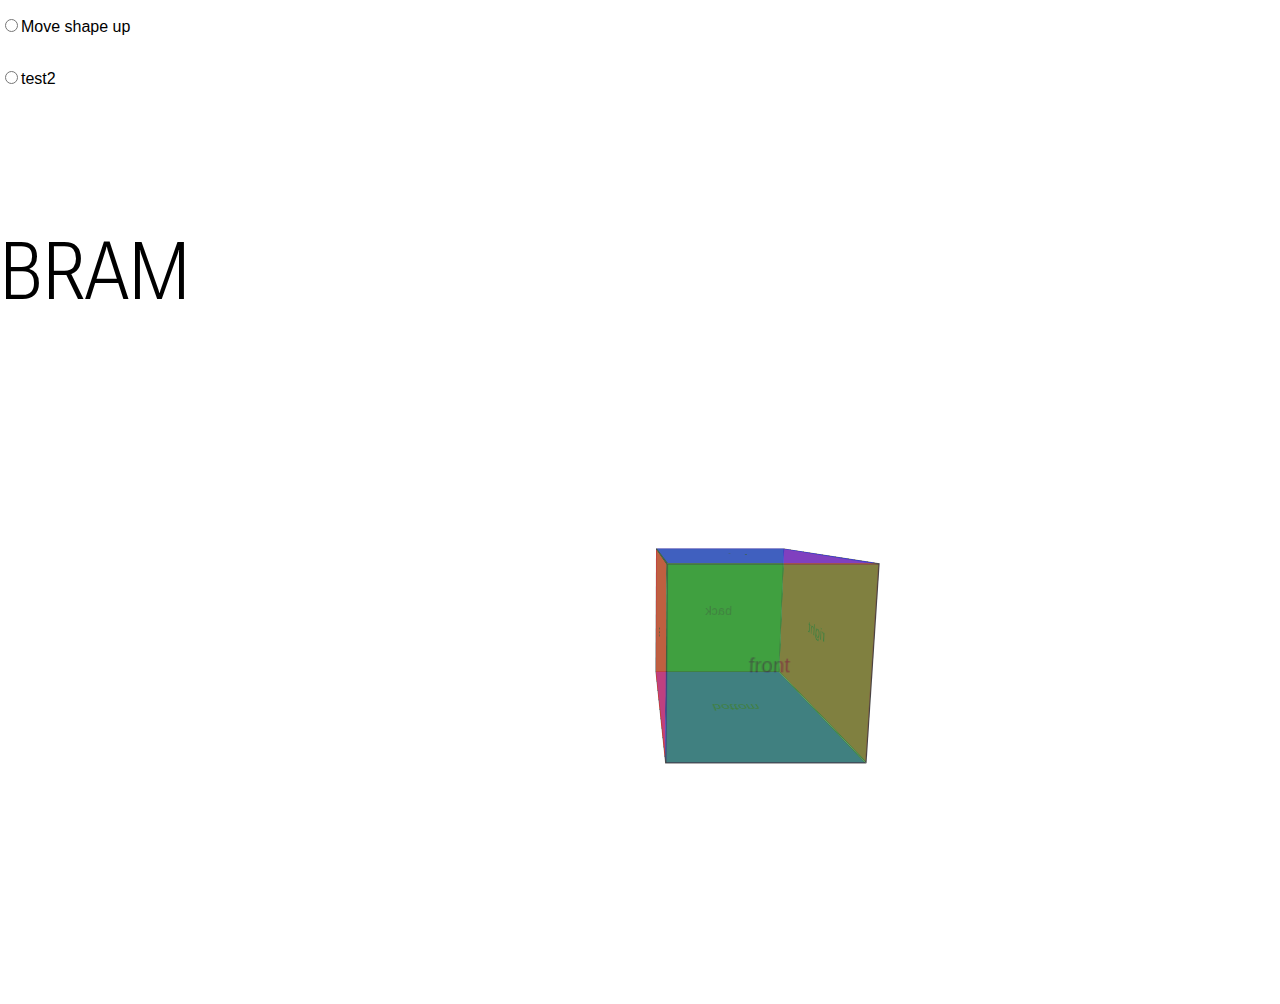
==== index.html @ 34472354 "push changes to css and html" ====
<!DOCTYPE html>
<html lang="en">
<head>
  <meta charset="UTF-8">
  <meta http-equiv="X-UA-Compatible" content="IE=edge">
  <meta name="viewport" content="width=device-width, initial-scale=1.0">
  <title>Document</title>
  <link href="./styles/style.css" rel="stylesheet" />
</head>
<body>

    <form>
      <label><input name="origin" type="radio" value="test1">Move shape up</label>
      <label><input name="origin" type="radio" value="test2">test2</label>
    </form>

    <section>

        <ul>

          <li>front</li>
          <li>back</li>
          <li>right</li>
          <li>left</li>
          <li>top</li>
          <li>bottom</li>

        </div>
        
    </section>

    <article>
      <h1>Bram</h1>
    </article>
</body>
</html>
---- styles/style.css ----
*, *::before, *::after {
  box-sizing: border-box;
}

@font-face {
  font-family: roboto-flex;
  src: url(../fonts/RobotoFlex.ttf) format('truetype-variations');
}

html, body {
  font-family: sans-serif;
}

body {
  margin: 0;
  padding: 0;
}

form {
  display: flex;
  flex-direction: column;
  z-index: 9999;
}

form label {
  margin-top: 1em;
  margin-bottom: 1em;
}

article h1 {
  position: absolute;
  top: 25%;
  margin: 0;
  text-align: center;
  font-family: roboto-flex;
  text-transform: uppercase;
  font-size: 5em;
  transition: 2s;
  font-stretch: 50%;
  font-variation-settings: 'wght' 225, 'slnt' 0, 'opsz' 16, 'CASL' 0.15;
}

section {
  display: grid;
  place-content: center;
  height: 100dvh;
  perspective: 20em;
}

section ul {
  list-style-type: none;
  position: relative;
  transform-style: preserve-3d;
  transform: rotateX(-5deg);
  transition: 2s;
  transform-origin: bottom right;
}

form:has(label:first-of-type input:checked) ~ section ul {
  transform: rotateX(90deg) rotateZ(90deg) rotate3d(1, 1.5, 2.5, 180deg);
}

form:has(label:last-of-type input:checked) ~ article h1 {
  font-size: 20em;
  font-variation-settings: 'wght' 900, 'slnt' -12, 'opsz' 248, 'CASL' 0.86;
  font-stretch: 193%;
}

section ul li {
  position: absolute;
  display: grid;
  transform-style: preserve-3d;
  place-content: center;
  border: 1px solid #000;
  opacity: 0.5;
  width: 10em;
  height: 10em;
}

/* Front */
section ul li:nth-child(1) {
  transform: rotateY(0deg) translateZ(5em);
}

/* Back */
section ul li:nth-child(2) {
  transform: rotateY(180deg) translateZ(5em);
}

/* Right */
section ul li:nth-child(3) {
  transform: rotateY(90deg) translateZ(5em);
}

/* Left */
section ul li:nth-child(4) {
  transform: rotateY(-90deg) translateZ(5em);
}

/* Top */
section ul li:nth-child(5) {
  transform: rotateX(90deg) translateZ(5em);
}

/* Bottom */
section ul li:nth-child(6) {
  transform: rotateX(-90deg) translateZ(5em);
}

section ul li:nth-child(1),
section ul li:nth-child(2) {
  background-color: green;
}

section ul li:nth-child(3),
section ul li:nth-child(4) {
  background-color: red;
}

section ul li:nth-child(5),
section ul li:nth-child(6) {
  background-color: blue;
}
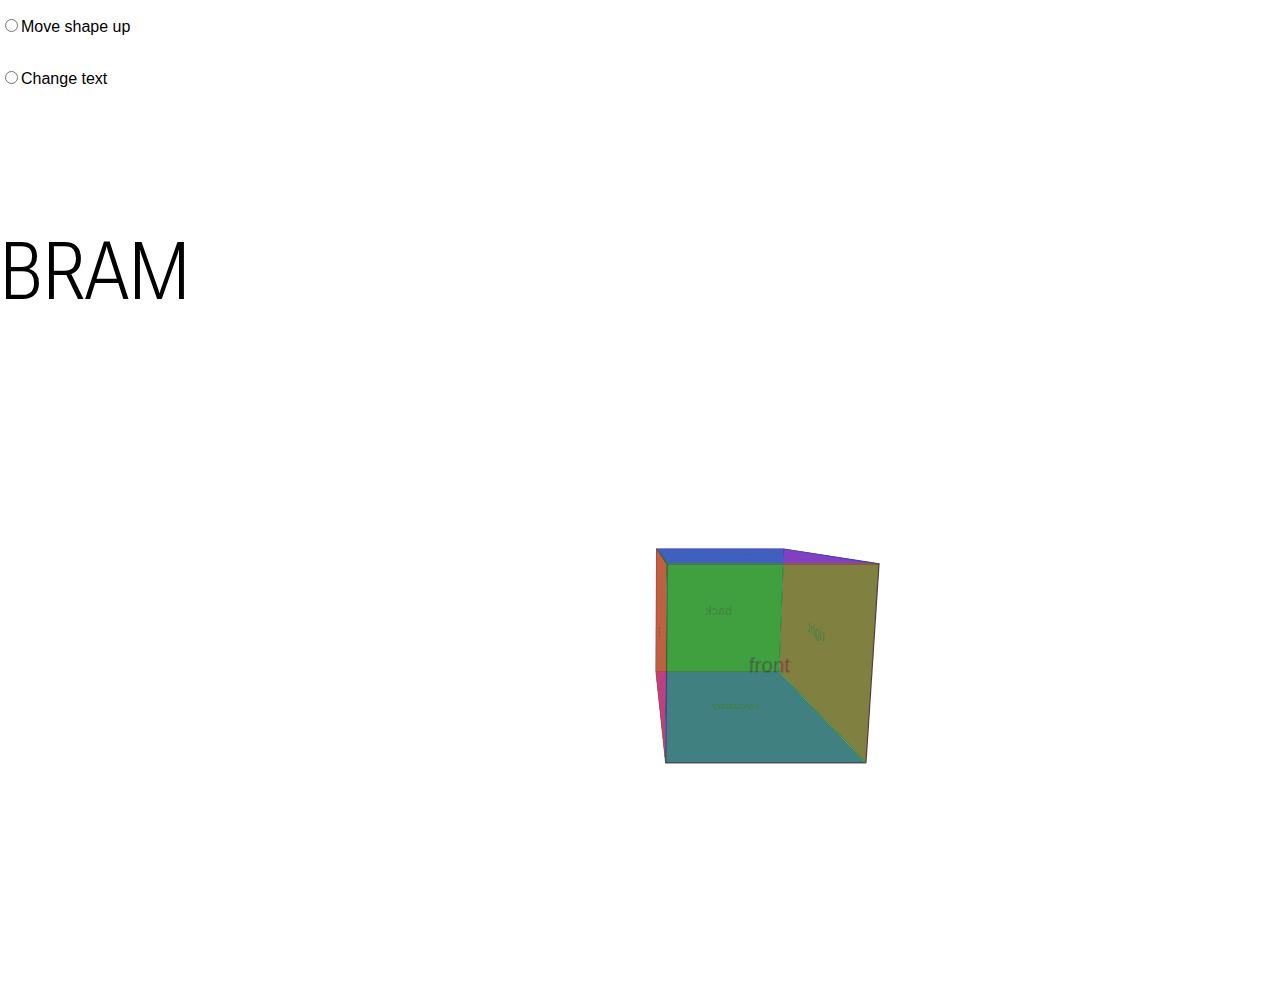
==== commit 3e64b16d: "add comments" ====
--- a/index.html
+++ b/index.html
@@ -11,7 +11,7 @@
 
     <form>
       <label><input name="origin" type="radio" value="test1">Move shape up</label>
-      <label><input name="origin" type="radio" value="test2">test2</label>
+      <label><input name="origin" type="radio" value="test2">Change text</label>
     </form>
 
     <section>
--- a/styles/style.css
+++ b/styles/style.css
@@ -1,12 +1,15 @@
+/* Resets */
 *, *::before, *::after {
   box-sizing: border-box;
 }
 
+/* Fonts */
 @font-face {
   font-family: roboto-flex;
   src: url(../fonts/RobotoFlex.ttf) format('truetype-variations');
 }
 
+/* Global */
 html, body {
   font-family: sans-serif;
 }
@@ -16,6 +19,7 @@
   padding: 0;
 }
 
+/* Formulier */
 form {
   display: flex;
   flex-direction: column;
@@ -27,6 +31,17 @@
   margin-bottom: 1em;
 }
 
+form:has(label:first-of-type input:checked) ~ section ul {
+  transform: rotateX(90deg) rotateZ(90deg) rotate3d(1, 1.5, 2.5, 180deg);
+}
+
+form:has(label:last-of-type input:checked) ~ article h1 {
+  font-size: 20em;
+  font-variation-settings: 'wght' 900, 'slnt' -12, 'opsz' 248, 'CASL' 0.86;
+  font-stretch: 193%;
+}
+
+/* Text */
 article h1 {
   position: absolute;
   top: 25%;
@@ -40,6 +55,7 @@
   font-variation-settings: 'wght' 225, 'slnt' 0, 'opsz' 16, 'CASL' 0.15;
 }
 
+/* Kubus */
 section {
   display: grid;
   place-content: center;
@@ -54,16 +70,6 @@
   transform: rotateX(-5deg);
   transition: 2s;
   transform-origin: bottom right;
-}
-
-form:has(label:first-of-type input:checked) ~ section ul {
-  transform: rotateX(90deg) rotateZ(90deg) rotate3d(1, 1.5, 2.5, 180deg);
-}
-
-form:has(label:last-of-type input:checked) ~ article h1 {
-  font-size: 20em;
-  font-variation-settings: 'wght' 900, 'slnt' -12, 'opsz' 248, 'CASL' 0.86;
-  font-stretch: 193%;
 }
 
 section ul li {
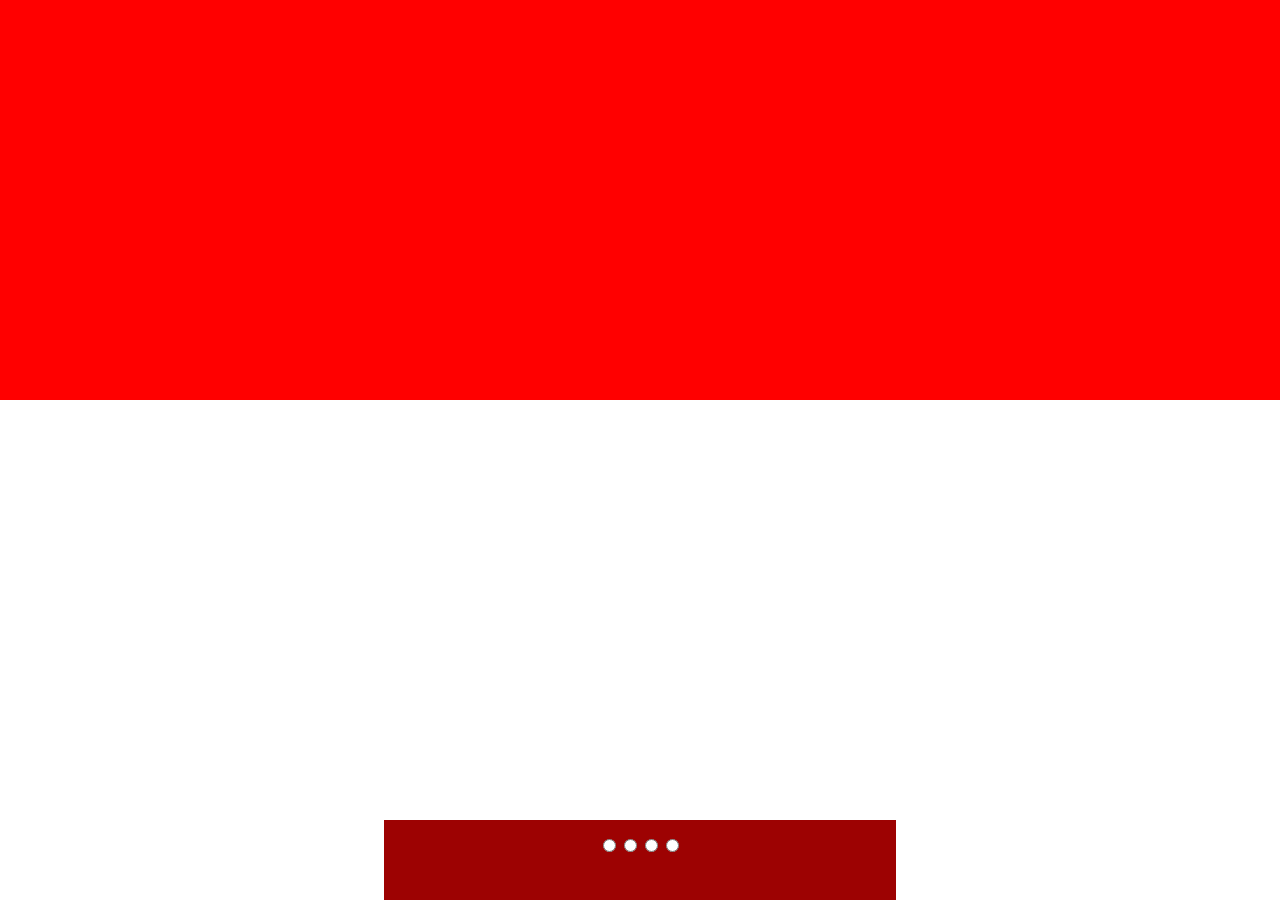
==== commit f66761df: "update wiki" ====
--- a/index.html
+++ b/index.html
@@ -8,29 +8,17 @@
   <link href="./styles/style.css" rel="stylesheet" />
 </head>
 <body>
+  <main>
 
-    <form>
-      <label><input name="origin" type="radio" value="test1">Move shape up</label>
-      <label><input name="origin" type="radio" value="test2">Change text</label>
-    </form>
+      <form>
+        <label><input name="origin" type="radio" value="day"></label>
+        <label><input name="origin" type="radio" value="night"></label>
+        <label><input name="origin" type="radio" value="winter"></label>
+        <label><input name="origin" type="radio" value="summer"></label>
+      </form>
 
-    <section>
+      <div></div>
 
-        <ul>
-
-          <li>front</li>
-          <li>back</li>
-          <li>right</li>
-          <li>left</li>
-          <li>top</li>
-          <li>bottom</li>
-
-        </div>
-        
-    </section>
-
-    <article>
-      <h1>Bram</h1>
-    </article>
+  </main>
 </body>
 </html>--- a/styles/style.css
+++ b/styles/style.css
@@ -1,6 +1,12 @@
 /* Resets */
 *, *::before, *::after {
   box-sizing: border-box;
+}
+
+:root {
+  --red: hsl(0, 98%, 31%);
+  --night: hsl(240, 96%, 18%);
+  --day: #1fa5e7;
 }
 
 /* Fonts */
@@ -19,112 +25,58 @@
   padding: 0;
 }
 
-/* Formulier */
-form {
-  display: flex;
-  flex-direction: column;
-  z-index: 9999;
+ul {
+  list-style-type: none;
+  padding: 0;
+  margin: 0;
 }
 
-form label {
+main {
+  position: relative;
+  min-height: 100dvh;
+}
+
+main div {
+  height: 25em;
+  width: 100%;
+  background-color: red;
+}
+
+/* Formulier */
+main form {
+  position: absolute;
+  display: flex;
+  flex-direction: row;
+  place-content: center;
+  width: 40%;
+  min-width: 10em;
+  height: 5em;
+  background-color: var(--red);
+  margin-left: auto;
+  margin-right: auto;
+  bottom: 0;
+  left: 0;
+  right: 0;
+  text-align: center;
+}
+
+main form label {
   margin-top: 1em;
   margin-bottom: 1em;
 }
 
-form:has(label:first-of-type input:checked) ~ section ul {
-  transform: rotateX(90deg) rotateZ(90deg) rotate3d(1, 1.5, 2.5, 180deg);
+main form:has(label:first-of-type input:checked) ~ div {
+  background-color: var(--day);
 }
 
-form:has(label:last-of-type input:checked) ~ article h1 {
-  font-size: 20em;
-  font-variation-settings: 'wght' 900, 'slnt' -12, 'opsz' 248, 'CASL' 0.86;
-  font-stretch: 193%;
+main form:has(label:nth-of-type(2) input:checked) ~ div {
+  background-color: var(--night);
 }
 
-/* Text */
-article h1 {
-  position: absolute;
-  top: 25%;
-  margin: 0;
-  text-align: center;
-  font-family: roboto-flex;
-  text-transform: uppercase;
-  font-size: 5em;
-  transition: 2s;
-  font-stretch: 50%;
-  font-variation-settings: 'wght' 225, 'slnt' 0, 'opsz' 16, 'CASL' 0.15;
+main form:has(label:nth-of-type(3) input:checked) ~ div {
+  background-color: yellow;
 }
 
-/* Kubus */
-section {
-  display: grid;
-  place-content: center;
-  height: 100dvh;
-  perspective: 20em;
-}
-
-section ul {
-  list-style-type: none;
-  position: relative;
-  transform-style: preserve-3d;
-  transform: rotateX(-5deg);
-  transition: 2s;
-  transform-origin: bottom right;
-}
-
-section ul li {
-  position: absolute;
-  display: grid;
-  transform-style: preserve-3d;
-  place-content: center;
-  border: 1px solid #000;
-  opacity: 0.5;
-  width: 10em;
-  height: 10em;
-}
-
-/* Front */
-section ul li:nth-child(1) {
-  transform: rotateY(0deg) translateZ(5em);
-}
-
-/* Back */
-section ul li:nth-child(2) {
-  transform: rotateY(180deg) translateZ(5em);
-}
-
-/* Right */
-section ul li:nth-child(3) {
-  transform: rotateY(90deg) translateZ(5em);
-}
-
-/* Left */
-section ul li:nth-child(4) {
-  transform: rotateY(-90deg) translateZ(5em);
-}
-
-/* Top */
-section ul li:nth-child(5) {
-  transform: rotateX(90deg) translateZ(5em);
-}
-
-/* Bottom */
-section ul li:nth-child(6) {
-  transform: rotateX(-90deg) translateZ(5em);
-}
-
-section ul li:nth-child(1),
-section ul li:nth-child(2) {
-  background-color: green;
-}
-
-section ul li:nth-child(3),
-section ul li:nth-child(4) {
-  background-color: red;
-}
-
-section ul li:nth-child(5),
-section ul li:nth-child(6) {
-  background-color: blue;
-}
-
+main form:has(label:last-of-type input:checked) ~ div {
+  background-color: purple;
+}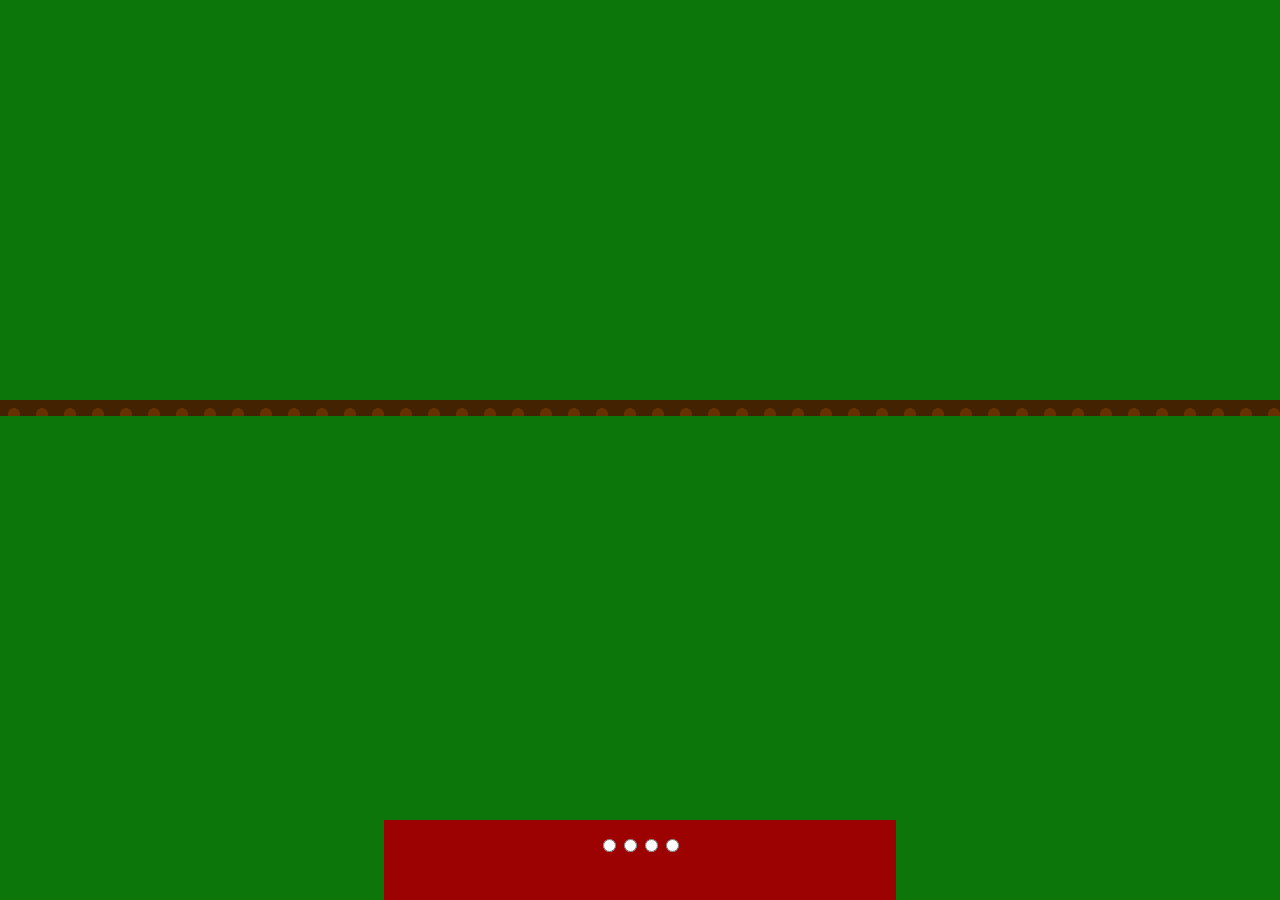
==== commit 90c7f34d: "add more css to project" ====
--- a/index.html
+++ b/index.html
@@ -18,6 +18,7 @@
       </form>
 
       <div></div>
+      <div></div>
 
   </main>
 </body>
--- a/styles/style.css
+++ b/styles/style.css
@@ -5,8 +5,15 @@
 
 :root {
   --red: hsl(0, 98%, 31%);
-  --night: hsl(240, 96%, 18%);
-  --day: #1fa5e7;
+  --night: hsl(218, 100%, 25%);
+  --night2: hsl(214, 100%, 8%);
+  --day: hsl(200, 100%, 67%);
+  --day2: hsl(200, 80%, 46%);
+  --green: hsl(118, 85%, 25%);
+  --night-grass: hsl(118, 92%, 19%);
+  --orange: hsl(41, 100%, 74%);
+  --wood: hsl(29, 100%, 20%);
+  --dark-wood: hsl(31, 100%, 13%);
 }
 
 /* Fonts */
@@ -34,12 +41,23 @@
 main {
   position: relative;
   min-height: 100dvh;
+  background-color: var(--green);
 }
 
-main div {
+main > div:first-of-type {
   height: 25em;
   width: 100%;
-  background-color: red;
+}
+
+main > div:last-of-type {
+  height: 1em;
+  width: 100%;
+  background-color: var(--dark-wood);
+  background-image: radial-gradient(
+    var(--wood) 30%,
+    transparent 24%
+  );
+  background-size: 1.75em 1.75em;
 }
 
 /* Formulier */
@@ -65,18 +83,29 @@
   margin-bottom: 1em;
 }
 
-main form:has(label:first-of-type input:checked) ~ div {
-  background-color: var(--day);
+main form:has(label:first-of-type input:checked) ~ div:first-of-type {
+  background-image: linear-gradient(  
+    var(--day2),
+    var(--day)
+  );
 }
 
-main form:has(label:nth-of-type(2) input:checked) ~ div {
-  background-color: var(--night);
+main form:has(label:nth-of-type(2) input:checked) ~ div:first-of-type {
+  background-image: linear-gradient(  
+  var(--night),
+  var(--night2)
+  );
+  background-size: 100% 200%;
 }
 
-main form:has(label:nth-of-type(3) input:checked) ~ div {
-  background-color: yellow;
+main:has(label:nth-of-type(2) input:checked) {
+  background-color: var(--night-grass);
 }
 
-main form:has(label:last-of-type input:checked) ~ div {
+main form:has(label:nth-of-type(3) input:checked) ~ div:first-of-type {
+  
+}
+
+main form:has(label:last-of-type input:checked) ~ div:first-of-type {
   background-color: purple;
 }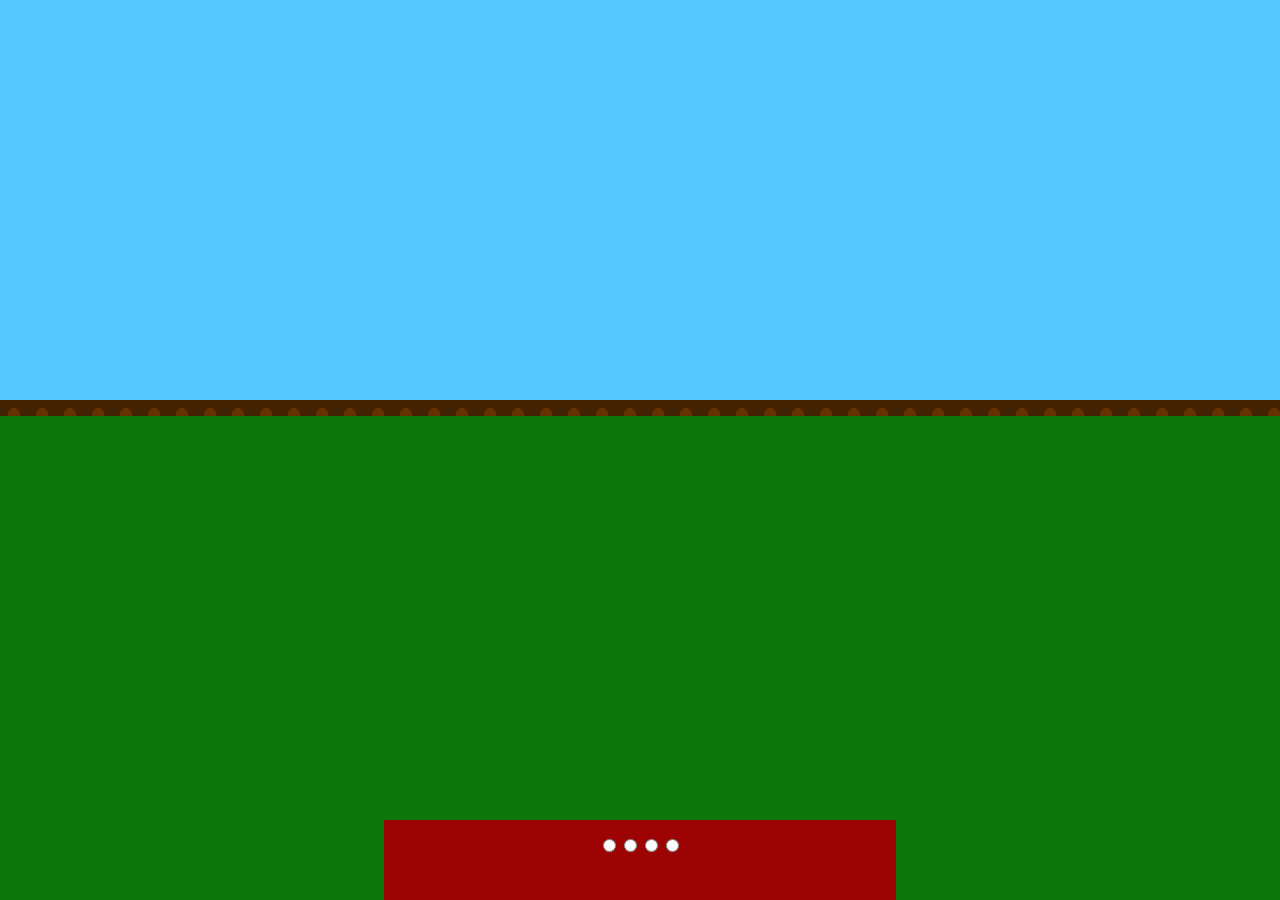
==== commit 96c34450: "add stars in the sky" ====
--- a/index.html
+++ b/index.html
@@ -17,7 +17,21 @@
         <label><input name="origin" type="radio" value="summer"></label>
       </form>
 
-      <div></div>
+      <div>
+          <ul>
+            <li></li>
+            <li></li>
+            <li></li>
+            <li></li>
+            <li></li>
+            <li></li>
+            <li></li>
+            <li></li>
+            <li></li>
+            <li></li>
+          </ul>
+      </div>
+      
       <div></div>
 
   </main>
--- a/styles/style.css
+++ b/styles/style.css
@@ -47,9 +47,123 @@
 main > div:first-of-type {
   height: 25em;
   width: 100%;
-}
-
-main > div:last-of-type {
+  background-color: var(--day);
+}
+
+main div ul {
+  display: none;
+  position: relative;
+  width: 100%;
+  height: 100%;
+}
+
+main div ul li {
+  --length: 10;
+  width: .5em;
+  height: .5em;
+  background-color: hsl(61, 83%, 48%);
+  animation-name: flickering;
+  animation-duration: 3s;
+  animation-iteration-count: infinite;
+}
+
+main div ul li:nth-of-type(1) { 
+  animation-delay: 0.3s;
+  transform: translate( 
+    calc(13em * var(--index) / 3.7), 
+    calc(13em * var(--index) / 6.4) 
+  );
+  /* top:  calc(13em * var(--index) / 5);
+  left:  calc(13em * var(--index) / 5); */
+  --index: 1; 
+}
+main div ul li:nth-of-type(2) { 
+  animation-delay: 0.5s;
+  transform: translate( 
+    calc(13em * var(--index) / 2.8), 
+    calc(13em * var(--index) / 7.1) 
+  );
+  --index: 2; 
+}
+main div ul li:nth-of-type(3) { 
+  animation-delay: 0.7s;
+  transform: translate( 
+    calc(13em * var(--index) / 1.2), 
+    calc(13em * var(--index) / 6.3) 
+  );
+  --index: 3; 
+}
+main div ul li:nth-of-type(4) { 
+  animation-delay: 1.2s;
+  transform: translate( 
+    calc(13em * var(--index) / 2.7), 
+    calc(13em * var(--index) / 9.3) 
+  );
+  --index: 4; 
+}
+main div ul li:nth-of-type(5) { 
+  animation-delay: -1.2s;
+  transform: translate( 
+    calc(13em * var(--index) / 4.9), 
+    calc(13em * var(--index) / 5.3) 
+  );
+  --index: 5; 
+}
+main div ul li:nth-of-type(6) { 
+  animation-delay: -0.8s;
+  transform: translate( 
+    calc(13em * var(--index) / 2.8), 
+    calc(13em * var(--index) / 7.6) 
+  );
+  --index: 6; 
+}
+main div ul li:nth-of-type(7) { 
+  animation-delay: -0.5s;
+  transform: translate( 
+    calc(13em * var(--index) / 2.6), 
+    calc(13em * var(--index) / 5.4) 
+  );
+  --index: 7; 
+}
+main div ul li:nth-of-type(8) { 
+  animation-delay: -0.4s;
+  transform: translate( 
+    calc(13em * var(--index) / 2.8), 
+    calc(13em * var(--index) / 9.4) 
+  );
+  --index: 8; 
+}
+main div ul li:nth-of-type(9) { 
+  animation-delay: -0.3s;
+  transform: translate( 
+    calc(13em * var(--index) / 2.4), 
+    calc(13em * var(--index) / 14) 
+  );
+  --index: 9; 
+}
+main div ul li:nth-of-type(10) { 
+  animation-delay: -0.1s;
+  transform: translate( 
+    calc(13em * var(--index) / 18.2), 
+    calc(13em * var(--index) / 9.3) 
+  );
+  --index: 10; 
+}
+
+@keyframes flickering {
+  0% {
+    opacity: calc( var(--index) * 3.14 / var(--length));
+  }
+  50% {
+    opacity: 0;
+  }
+  100% {
+    opacity: calc( var(--index) * 3.14 / var(--length));
+  }
+}
+
+/* Rails */
+main div:last-of-type {
   height: 1em;
   width: 100%;
   background-color: var(--dark-wood);
@@ -60,7 +174,7 @@
   background-size: 1.75em 1.75em;
 }
 
-/* Formulier */
+/* Bedieningspaneel */
 main form {
   position: absolute;
   display: flex;
@@ -102,8 +216,8 @@
   background-color: var(--night-grass);
 }
 
-main form:has(label:nth-of-type(3) input:checked) ~ div:first-of-type {
-  
+main form:has(label:nth-of-type(2) input:checked) ~ div:first-of-type ul {
+  display: block;
 }
 
 main form:has(label:last-of-type input:checked) ~ div:first-of-type {
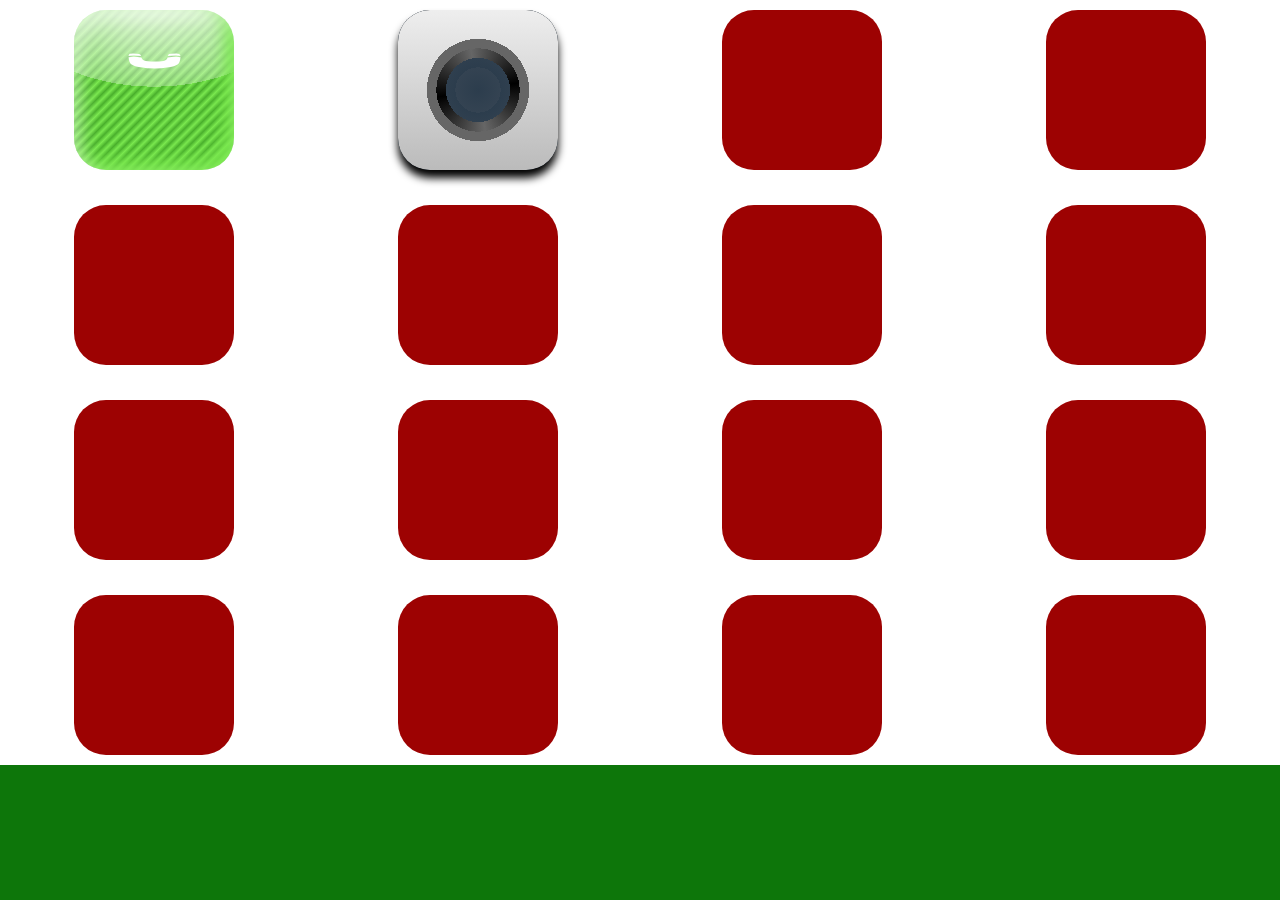
==== commit 73bad3d8: "start gradient exploration and move last week stuff to sandbox2" ====
--- a/index.html
+++ b/index.html
@@ -9,31 +9,32 @@
 </head>
 <body>
   <main>
+    <div></div>
+    <div></div>
+    <div></div>
+    <div></div>
 
-      <form>
-        <label><input name="origin" type="radio" value="day"></label>
-        <label><input name="origin" type="radio" value="night"></label>
-        <label><input name="origin" type="radio" value="winter"></label>
-        <label><input name="origin" type="radio" value="summer"></label>
-      </form>
+    <div></div>
+    <div></div>
+    <div></div>
+    <div></div>
 
-      <div>
-          <ul>
-            <li></li>
-            <li></li>
-            <li></li>
-            <li></li>
-            <li></li>
-            <li></li>
-            <li></li>
-            <li></li>
-            <li></li>
-            <li></li>
-          </ul>
-      </div>
-      
-      <div></div>
+    <div></div>
+    <div></div>
+    <div></div>
+    <div></div>
+
+    <div></div>
+    <div></div>
+    <div></div>
+    <div></div>
 
   </main>
+  <footer>
+    <div></div>
+    <div></div>
+    <div></div>
+    <div></div>
+  </footer>
 </body>
 </html>--- a/styles/style.css
+++ b/styles/style.css
@@ -8,10 +8,11 @@
   --night: hsl(218, 100%, 25%);
   --night2: hsl(214, 100%, 8%);
   --day: hsl(200, 100%, 67%);
-  --day2: hsl(200, 80%, 46%);
+  --day2: hsl(200, 92%, 43%);
   --green: hsl(118, 85%, 25%);
   --night-grass: hsl(118, 92%, 19%);
   --orange: hsl(41, 100%, 74%);
+  --star: hsl(61, 83%, 48%);
   --wood: hsl(29, 100%, 20%);
   --dark-wood: hsl(31, 100%, 13%);
 }
@@ -39,187 +40,129 @@
 }
 
 main {
+  display: grid;
+  grid-template-columns: repeat(4, 1fr) ;
+  grid-template-rows: repeat(4, 1fr);
+  grid-column-gap: 1em;
+  grid-row-gap: 1em;
   position: relative;
-  min-height: 100dvh;
+  overflow-x: hidden;
+  min-height: 85dvh;
+}
+
+footer {
+  width: 100%;
+  height: 15dvh;
   background-color: var(--green);
 }
 
-main > div:first-of-type {
-  height: 25em;
-  width: 100%;
-  background-color: var(--day);
+main div {
+  position: relative;
+  height: 10em;
+  width: 10em;
+  align-self: center;
+  justify-self: center;
+  background-color: var(--red);
+  border-radius: 2em;
 }
 
-main div ul {
-  display: none;
-  position: relative;
-  width: 100%;
-  height: 100%;
+main div:nth-child(1) {
+  background:
+  radial-gradient(
+    at 50% -20%,
+    rgba(255, 255, 255, 1) 0%,
+    rgba(255, 255, 255, 0.3) 40%,
+    transparent 40%
+  ),
+  repeating-linear-gradient(
+      -45deg,
+      #49AF2C 90%,
+      #7AE84F 50%,
+      #49AF2C,
+      #7AE84F,
+      #49AF2C,
+      #7AE84F,
+      #49AF2C,
+      #7AE84F
+    );
+  background-size:
+    350% 100%,
+    cover;
+  background-position: center;
+
+  box-shadow:
+    inset .5em .5em 1em #fff6,
+    inset -.5em -.5em 1em #7AE84F;
 }
 
-main div ul li {
-  --length: 10;
-  width: .5em;
-  height: .5em;
-  background-color: hsl(61, 83%, 48%);
-  animation-name: flickering;
-  animation-duration: 3s;
-  animation-iteration-count: infinite;
+main div:nth-child(1):before {
+  position: absolute;
+  content: '🕽';
+  filter: invert(1);
+  top: .90em;
+  left: 0;
+  right: 0;
+  font-size: 5em;
+  transform: rotate(90deg);
 }
 
-main div ul li:nth-of-type(1) { 
-  animation-delay: 0.3s;
-  transform: translate( 
-    calc(13em * var(--index) / 3.7), 
-    calc(13em * var(--index) / 6.4) 
-  );
-  /* top:  calc(13em * var(--index) / 5);
-  left:  calc(13em * var(--index) / 5); */
-  --index: 1; 
-}
-main div ul li:nth-of-type(2) { 
-  animation-delay: 0.5s;
-  transform: translate( 
-    calc(13em * var(--index) / 2.8), 
-    calc(13em * var(--index) / 7.1) 
-  );
-  --index: 2; 
-}
-main div ul li:nth-of-type(3) { 
-  animation-delay: 0.7s;
-  transform: translate( 
-    calc(13em * var(--index) / 1.2), 
-    calc(13em * var(--index) / 6.3) 
-  );
-  --index: 3; 
-}
-main div ul li:nth-of-type(4) { 
-  animation-delay: 1.2s;
-  transform: translate( 
-    calc(13em * var(--index) / 2.7), 
-    calc(13em * var(--index) / 9.3) 
-  );
-  --index: 4; 
-}
-main div ul li:nth-of-type(5) { 
-  animation-delay: -1.2s;
-  transform: translate( 
-    calc(13em * var(--index) / 4.9), 
-    calc(13em * var(--index) / 5.3) 
-  );
-  --index: 5; 
-}
-main div ul li:nth-of-type(6) { 
-  animation-delay: -0.8s;
-  transform: translate( 
-    calc(13em * var(--index) / 2.8), 
-    calc(13em * var(--index) / 7.6) 
-  );
-  --index: 6; 
-}
-main div ul li:nth-of-type(7) { 
-  animation-delay: -0.5s;
-  transform: translate( 
-    calc(13em * var(--index) / 2.6), 
-    calc(13em * var(--index) / 5.4) 
-  );
-  --index: 7; 
-}
-main div ul li:nth-of-type(8) { 
-  animation-delay: -0.4s;
-  transform: translate( 
-    calc(13em * var(--index) / 2.8), 
-    calc(13em * var(--index) / 9.4) 
-  );
-  --index: 8; 
-}
-main div ul li:nth-of-type(9) { 
-  animation-delay: -0.3s;
-  transform: translate( 
-    calc(13em * var(--index) / 2.4), 
-    calc(13em * var(--index) / 14) 
-  );
-  --index: 9; 
-}
-main div ul li:nth-of-type(10) { 
-  animation-delay: -0.1s;
-  transform: translate( 
-    calc(13em * var(--index) / 18.2), 
-    calc(13em * var(--index) / 9.3) 
-  );
-  --index: 10; 
+main div:nth-child(2) {
+  position: relative;
+  background-image:
+    repeating-radial-gradient(
+      rgb(44,61,77) 60%,
+      rgb(52,67,82) 80%,
+      rgb(98,120,148) 20%,
+      rgb(31,49,63) 60%,
+      rgb(98,120,148) 20%
+    )
+  ;
+  box-shadow:
+    0em .5em .5em 0em rgb(0, 0, 0);
 }
 
-@keyframes flickering {
-  0% {
-    opacity: calc( var(--index) * 3.14 / var(--length));
-  }
-  50% {
-    opacity: 0;
-  }
-  100% {
-    opacity: calc( var(--index) * 3.14 / var(--length));
-  }
+main div:nth-child(2):before {
+  position: absolute;
+  content: '';
+  inset: 0;
+  border-radius: inherit;
+  background-image:
+  radial-gradient(
+    transparent 2.6em,
+    rgba(255, 255, 255, 1) 20%,
+    #666 10%
+  ),
+  conic-gradient(
+    from -100deg,
+    black,
+    #666,
+    black,
+    #666,
+    black
+  )
+  ;
+  -webkit-mask:
+		radial-gradient(
+			transparent 2em,
+			rgba(255, 255, 255, 1) 0
+	);
 }
 
-/* Rails */
-main div:last-of-type {
-  height: 1em;
-  width: 100%;
-  background-color: var(--dark-wood);
-  background-image: radial-gradient(
-    var(--wood) 30%,
-    transparent 24%
-  );
-  background-size: 1.75em 1.75em;
+main div:nth-child(2):after {
+  position: absolute;
+  content: '';
+  inset:0;
+	background-image:
+		linear-gradient(
+			#eee,
+			#bbb
+		);
+	
+	-webkit-mask:
+		radial-gradient(
+			transparent 3.2em,
+			red 0
+		);
+	
+	border-radius:inherit;
 }
-
-/* Bedieningspaneel */
-main form {
-  position: absolute;
-  display: flex;
-  flex-direction: row;
-  place-content: center;
-  width: 40%;
-  min-width: 10em;
-  height: 5em;
-  background-color: var(--red);
-  margin-left: auto;
-  margin-right: auto;
-  bottom: 0;
-  left: 0;
-  right: 0;
-  text-align: center;
-}
-
-main form label {
-  margin-top: 1em;
-  margin-bottom: 1em;
-}
-
-main form:has(label:first-of-type input:checked) ~ div:first-of-type {
-  background-image: linear-gradient(  
-    var(--day2),
-    var(--day)
-  );
-}
-
-main form:has(label:nth-of-type(2) input:checked) ~ div:first-of-type {
-  background-image: linear-gradient(  
-  var(--night),
-  var(--night2)
-  );
-  background-size: 100% 200%;
-}
-
-main:has(label:nth-of-type(2) input:checked) {
-  background-color: var(--night-grass);
-}
-
-main form:has(label:nth-of-type(2) input:checked) ~ div:first-of-type ul {
-  display: block;
-}
-
-main form:has(label:last-of-type input:checked) ~ div:first-of-type {
-  background-color: purple;
-}